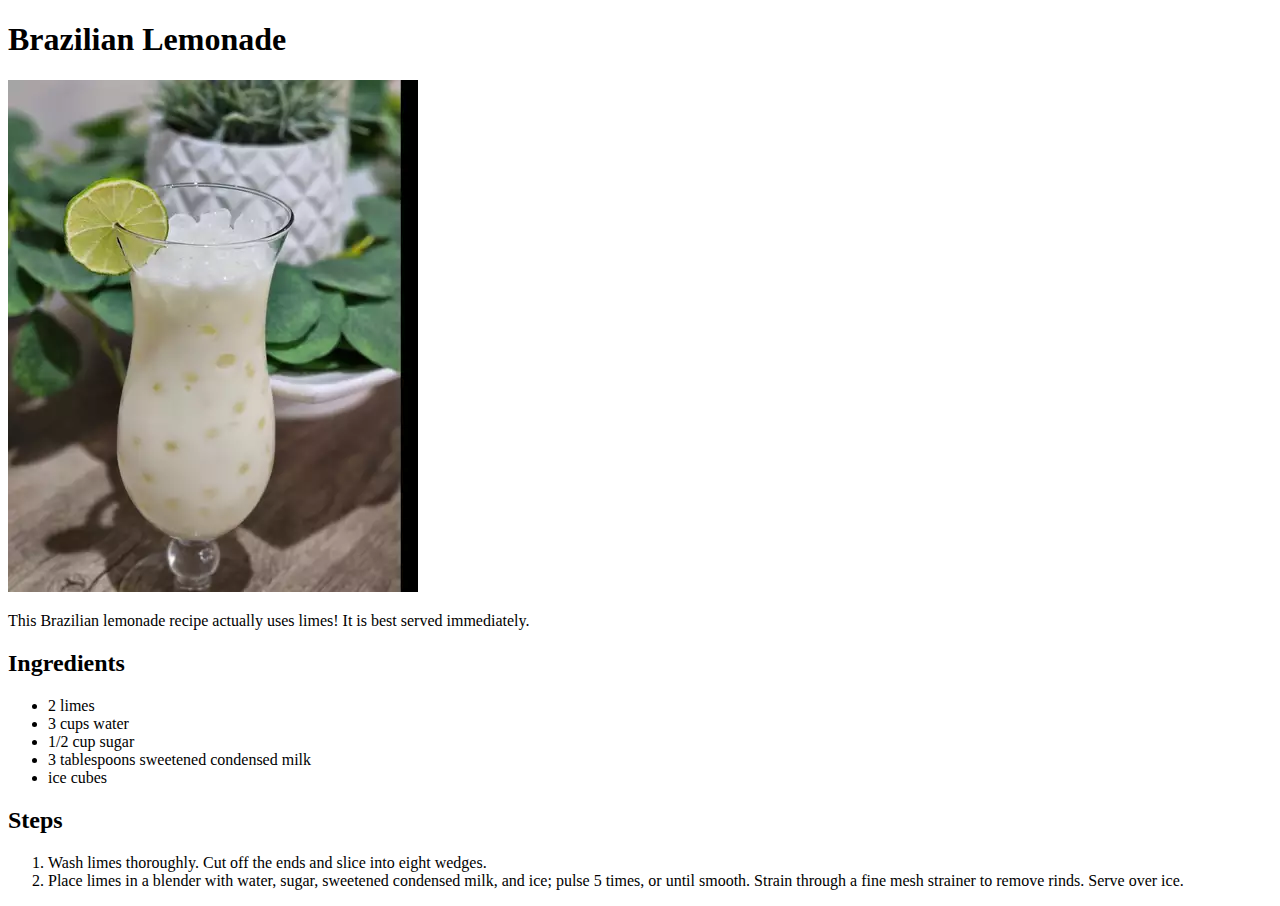
==== recipes/brazilian-lemonade.html @ 3acd69e2 "Add the Cuban Ropa and Brazilian Lemonade recipes" ====
<!DOCTYPE html>
<html lang="en">
    <head>
        <meta charset="UTF-8">
        <title>Brazilian Lemonade</title>
    </head>
    <body>
        <h1>Brazilian Lemonade</h1>

        <img src="../img/brazilian-lemonade.webp" alt="Image of the prepared brazilian lemonade">

        <p>This Brazilian lemonade recipe actually uses limes! It is 
            best served immediately.</p>

        <h2>Ingredients</h2>

        <ul>
            <li>2 limes</li>
            <li>3 cups water</li>
            <li>1/2 cup sugar</li>
            <li>3 tablespoons sweetened condensed milk</li>
            <li>ice cubes</li>
        </ul>

        <h2>Steps</h2>

        <ol>
            <li>Wash limes thoroughly. Cut off the ends and slice into
                eight wedges.</li>
            <li>Place limes in a blender with water, sugar, sweetened 
                condensed milk, and ice; pulse 5 times, or until 
                smooth. Strain through a fine mesh strainer to remove 
                rinds. Serve over ice.</li>
        </ol>
    </body>
</html>
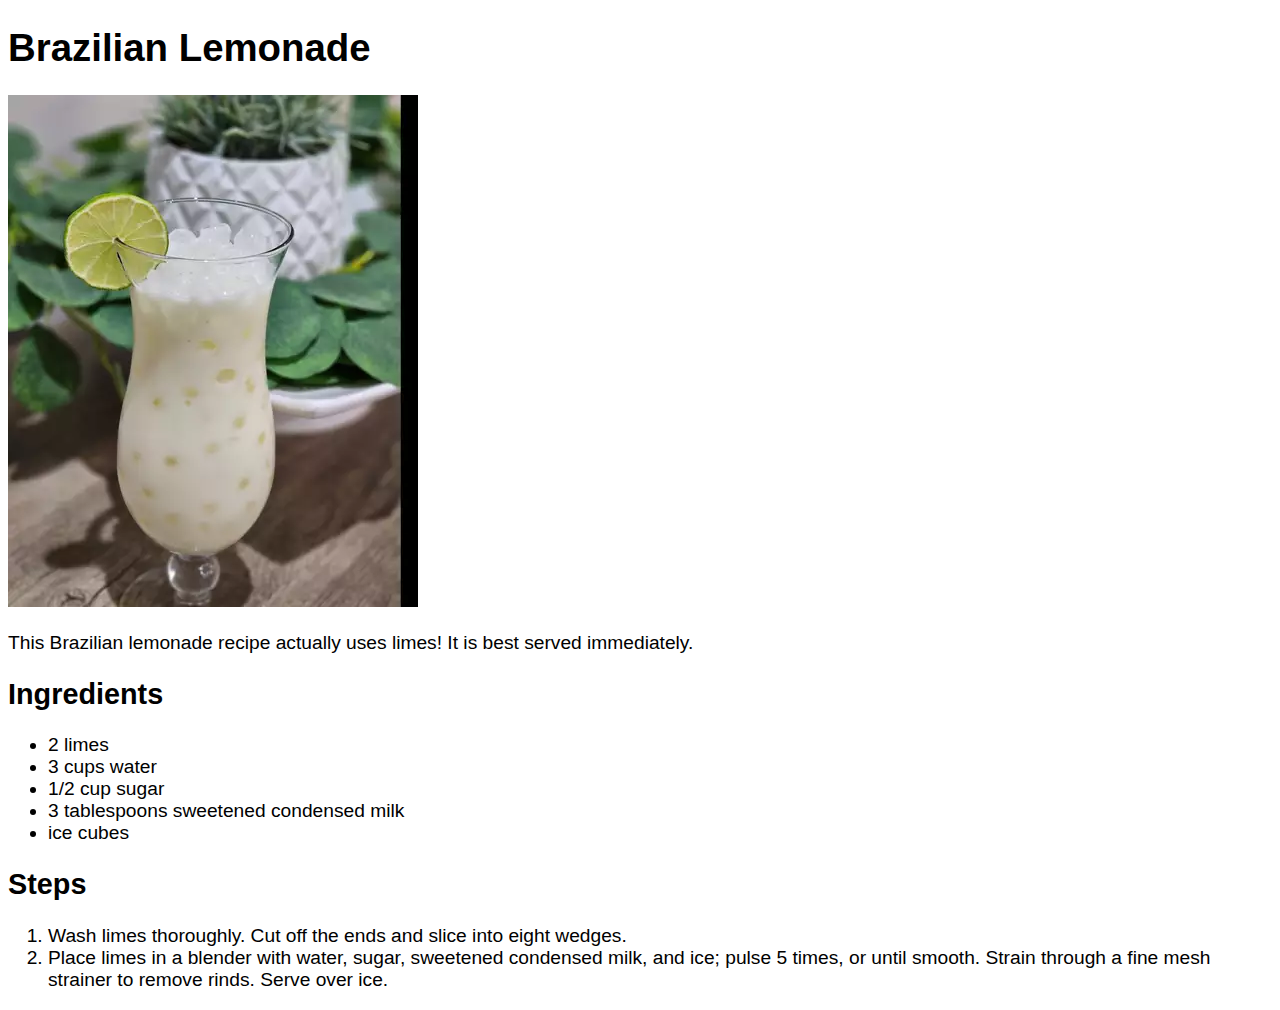
==== commit baef39d0: "Add classes to homepage elements" ====
--- a/recipes/brazilian-lemonade.html
+++ b/recipes/brazilian-lemonade.html
@@ -3,6 +3,7 @@
     <head>
         <meta charset="UTF-8">
         <title>Brazilian Lemonade</title>
+        <link rel="stylesheet" href="../css/styles.css">
     </head>
     <body>
         <h1>Brazilian Lemonade</h1>
--- a/css/styles.css
+++ b/css/styles.css
@@ -0,0 +1,32 @@
+body {
+    font-size: 1.2em;
+    font-family: 'Trebuchet MS', Arial, sans-serif;
+}
+
+.picture {
+    display: block;
+    margin: 0 auto;
+    width: 640px;
+    height: auto;
+}
+
+.home-title {
+    text-align: center;
+    text-transform: uppercase;
+    letter-spacing: 2px;
+}
+
+.link-list li {
+    text-align: center;
+    list-style-type: none;
+}
+
+.link-list a {
+    color: red;
+    text-decoration: none;
+}
+
+.link-list a:hover {
+    border-left: 5px solid red;
+    padding-left: 5px;
+}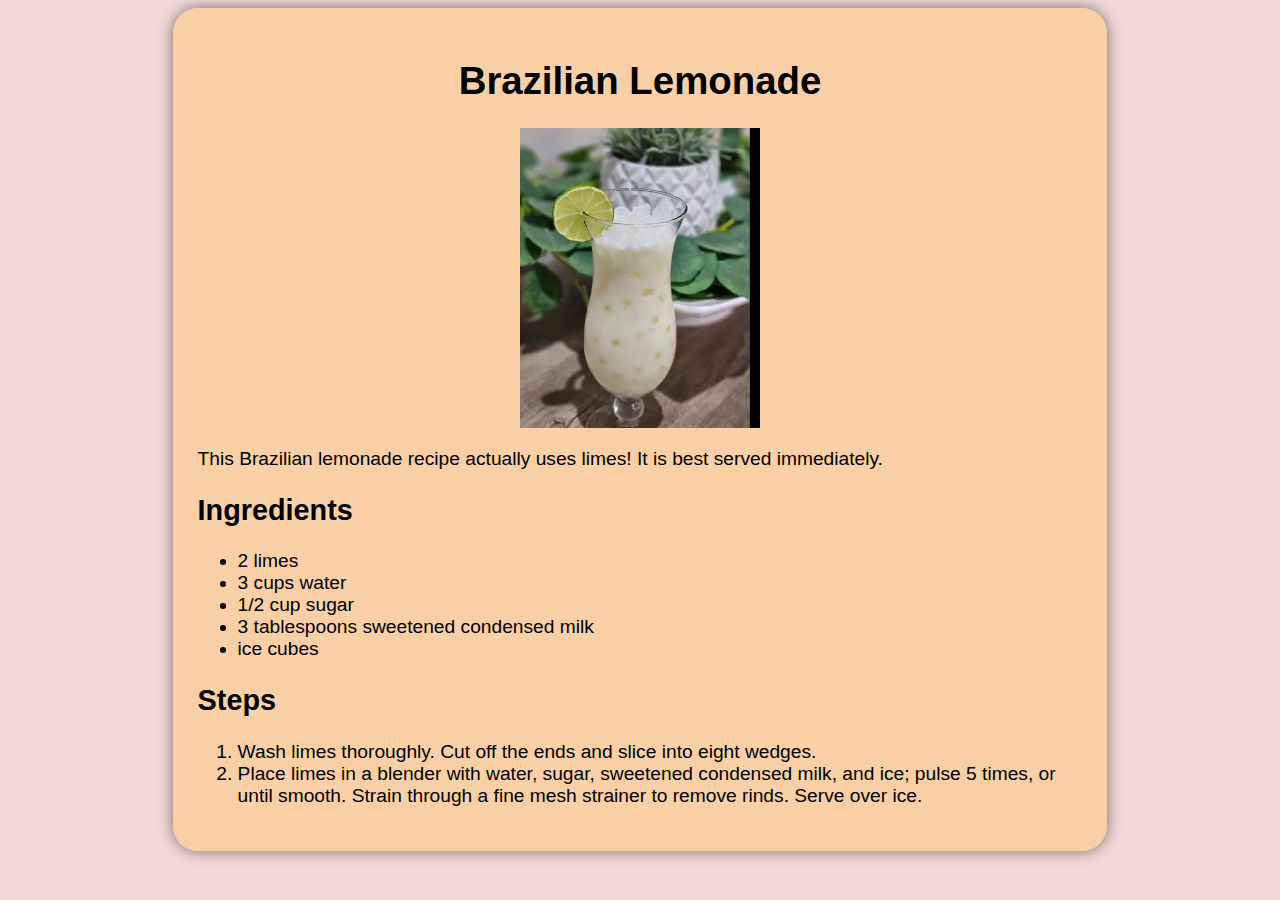
==== commit a4fe164c: "Add a card to the recipes" ====
--- a/recipes/brazilian-lemonade.html
+++ b/recipes/brazilian-lemonade.html
@@ -6,32 +6,34 @@
         <link rel="stylesheet" href="../css/styles.css">
     </head>
     <body>
-        <h1>Brazilian Lemonade</h1>
+        <div class="card">
+            <h1 class="recipe-title">Brazilian Lemonade</h1>
 
-        <img src="../img/brazilian-lemonade.webp" alt="Image of the prepared brazilian lemonade">
+            <img src="../img/brazilian-lemonade.webp" class="recipe-image rectangle" alt="Image of the prepared brazilian lemonade">
 
-        <p>This Brazilian lemonade recipe actually uses limes! It is 
-            best served immediately.</p>
+            <p>This Brazilian lemonade recipe actually uses limes! It is 
+                best served immediately.</p>
 
-        <h2>Ingredients</h2>
+            <h2>Ingredients</h2>
 
-        <ul>
-            <li>2 limes</li>
-            <li>3 cups water</li>
-            <li>1/2 cup sugar</li>
-            <li>3 tablespoons sweetened condensed milk</li>
-            <li>ice cubes</li>
-        </ul>
+            <ul>
+                <li>2 limes</li>
+                <li>3 cups water</li>
+                <li>1/2 cup sugar</li>
+                <li>3 tablespoons sweetened condensed milk</li>
+                <li>ice cubes</li>
+            </ul>
 
-        <h2>Steps</h2>
+            <h2>Steps</h2>
 
-        <ol>
-            <li>Wash limes thoroughly. Cut off the ends and slice into
-                eight wedges.</li>
-            <li>Place limes in a blender with water, sugar, sweetened 
-                condensed milk, and ice; pulse 5 times, or until 
-                smooth. Strain through a fine mesh strainer to remove 
-                rinds. Serve over ice.</li>
-        </ol>
+            <ol>
+                <li>Wash limes thoroughly. Cut off the ends and slice into
+                    eight wedges.</li>
+                <li>Place limes in a blender with water, sugar, sweetened 
+                    condensed milk, and ice; pulse 5 times, or until 
+                    smooth. Strain through a fine mesh strainer to remove 
+                    rinds. Serve over ice.</li>
+            </ol>
+        </div>
     </body>
 </html>--- a/css/styles.css
+++ b/css/styles.css
@@ -1,19 +1,46 @@
 body {
     font-size: 1.2em;
     font-family: 'Trebuchet MS', Arial, sans-serif;
+    background-color: hsl(0, 50%, 90%);
 }
 
-.picture {
+.chef-image {
+    width: 640px;
+}
+
+.recipe-image {
+    width: 400px;
+}
+
+.chef-image,
+.recipe-image {
     display: block;
     margin: 0 auto;
-    width: 640px;
     height: auto;
 }
 
+.rectangle {
+    height: 300px;
+    width: auto;
+}
+
+.card {
+    background-color: #FCCC8Da9;
+    width: 70%;
+    margin: 0 auto;
+    padding: 25px;
+    border-radius: 25px;
+    box-shadow: 0 0 15px rgba(0, 0, 0, 0.5);
+}
+
 .home-title {
-    text-align: center;
     text-transform: uppercase;
     letter-spacing: 2px;
+}
+
+.home-title,
+.recipe-title {
+    text-align: center;
 }
 
 .link-list li {
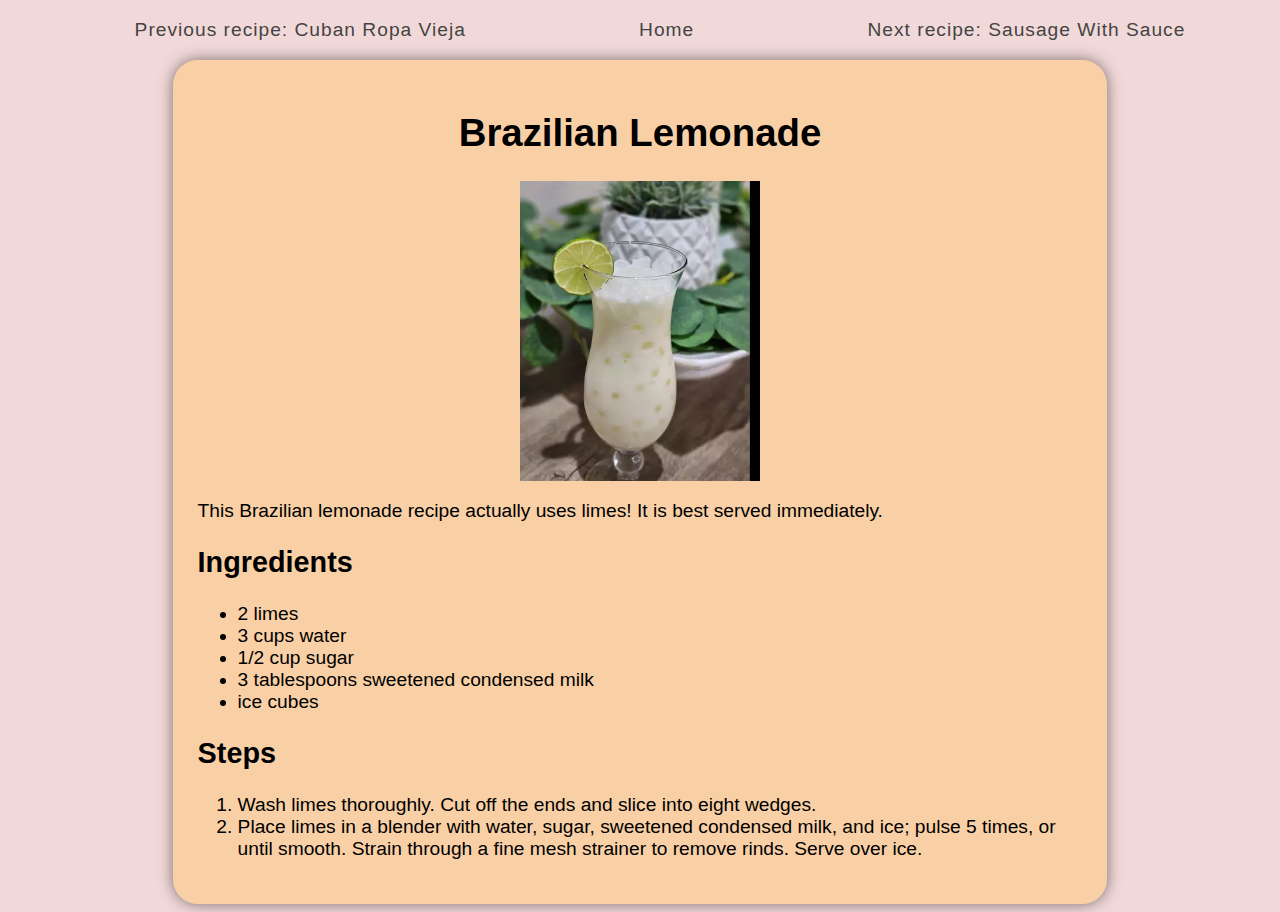
==== commit 12d6561a: "Add the links to move from one recipe to another" ====
--- a/recipes/brazilian-lemonade.html
+++ b/recipes/brazilian-lemonade.html
@@ -6,6 +6,13 @@
         <link rel="stylesheet" href="../css/styles.css">
     </head>
     <body>
+
+        <ul class="prev-next-links">
+            <li><a href="./cuban-ropa-vieja.html">Previous recipe: Cuban Ropa Vieja</a></li>
+            <li><a href="../index.html">Home</a></li>
+            <li><a href="./slow-cooker-sausage-with-sauce.html">Next recipe: Sausage With Sauce</a></li>
+        </ul>
+
         <div class="card">
             <h1 class="recipe-title">Brazilian Lemonade</h1>
 
--- a/css/styles.css
+++ b/css/styles.css
@@ -2,6 +2,25 @@
     font-size: 1.2em;
     font-family: 'Trebuchet MS', Arial, sans-serif;
     background-color: hsl(0, 50%, 90%);
+}
+
+.prev-next-links {
+    display: flex;
+    justify-content: space-around;
+}
+
+.prev-next-links li {
+    list-style-type: none;
+}
+
+.prev-next-links li a {
+    color: #444;
+    letter-spacing: 1px;
+    text-decoration: none;
+}
+
+.prev-next-links li a:hover {
+    border-bottom: 3px solid #444;
 }
 
 .chef-image {
